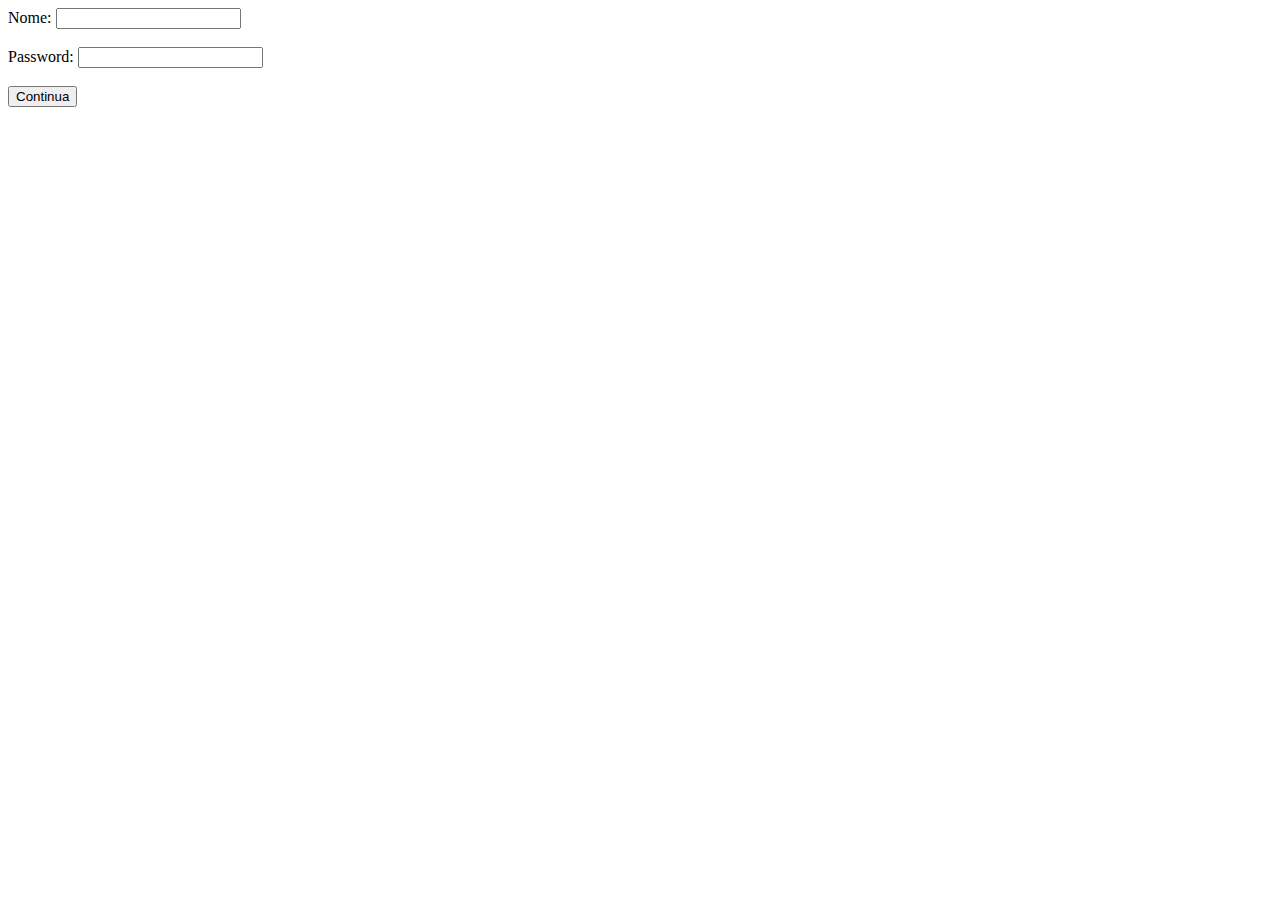
==== admin.html @ c5621383 "Initial commit" ====
<!DOCTYPE html>

<html lang="it">

<head>
    <link rel="shortcut icon" href="favicon.ico" type="image/x-icon">

    <meta charset="UTF-8">
    <title> Escape Room </title>
</head>


<body>
    <form action="admin.php" method="post">

    <label for="nome">Nome:</label>
    <input type="text" id="nome" name="nome" ><br><br>

    <label for="pass">Password:</label>
    <input type="password" id="pass" name="pass" ><br><br>

    <input type="submit" value="Continua">
    </form>
</body>

</html>
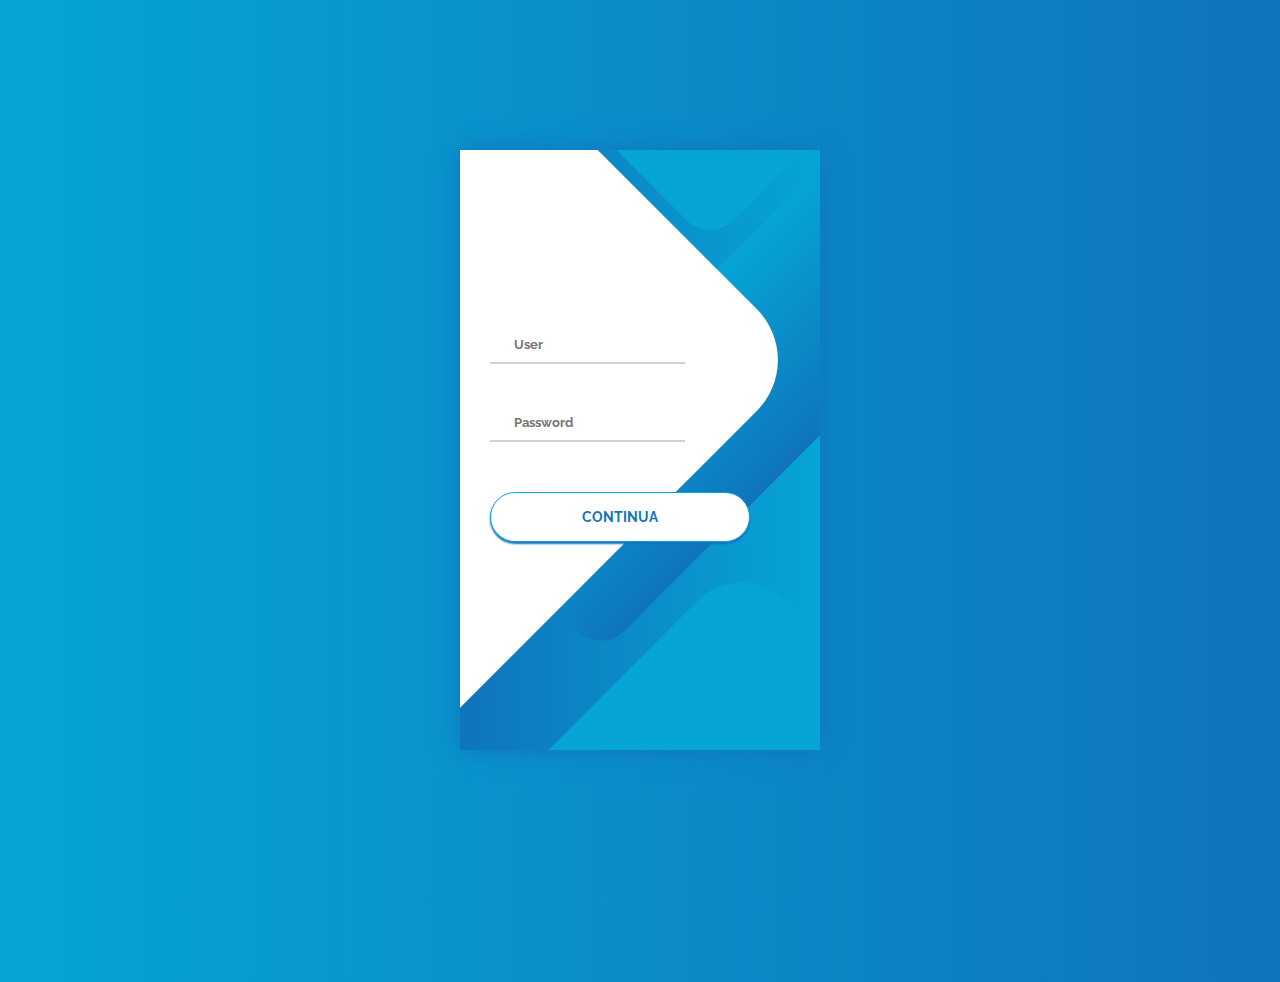
==== commit f32b90fb: "Update admin.html" ====
--- a/admin.html
+++ b/admin.html
@@ -3,7 +3,8 @@
 <html lang="it">
 
 <head>
-    <link rel="shortcut icon" href="favicon.ico" type="image/x-icon">
+    <link rel="shortcut icon" href="img/favicon.ico" type="image/x-icon">
+    <link rel="stylesheet" href="style/stylelogin.css">
 
     <meta charset="UTF-8">
     <title> Escape Room </title>
@@ -11,16 +12,31 @@
 
 
 <body>
-    <form action="admin.php" method="post">
-
-    <label for="nome">Nome:</label>
-    <input type="text" id="nome" name="nome" ><br><br>
-
-    <label for="pass">Password:</label>
-    <input type="password" id="pass" name="pass" ><br><br>
-
-    <input type="submit" value="Continua">
-    </form>
+    <div class="container">
+        <div class="screen">
+            <div class="screen__content">
+                <form class="login" action="admin.php" method="POST">
+                    <div class="login__field">
+                        <i class="login__icon fas fa-user"></i>
+                        <input type="text" class="login__input" id="nome" name="nome" placeholder="User">
+                    </div>
+                    <div class="login__field">
+                        <i class="login__icon fas fa-lock"></i>
+                        <input type="password" class="login__input" id="pass" name="pass" placeholder="Password">
+                    </div>
+                        <input type="submit"  class="button login__submit" class="button__text" value="Continua">				
+                </form>
+            </div>
+            <div class="screen__background">
+                <span class="screen__background__shape screen__background__shape4"></span>
+                <span class="screen__background__shape screen__background__shape3"></span>		
+                <span class="screen__background__shape screen__background__shape2"></span>
+                <span class="screen__background__shape screen__background__shape1"></span>
+            </div>		
+        </div>
+    </div>
+    
 </body>
 
+
 </html>--- a/style/stylelogin.css
+++ b/style/stylelogin.css
@@ -0,0 +1,178 @@
+@import url('https://fonts.googleapis.com/css?family=Raleway:400,700');
+
+* {
+	box-sizing: border-box;
+	margin: 0;
+	padding: 0;	
+	font-family: Raleway, sans-serif;
+}
+
+body {
+	background: linear-gradient(90deg, #06A5D6, #0F74BC);		
+}
+
+.container {
+	display: flex;
+	align-items: center;
+	justify-content: center;
+	min-height: 100vh;
+}
+
+.screen {		
+	background: linear-gradient(90deg, #0F74BC, #06A5D6);		
+	position: relative;	
+	height: 600px;
+	width: 360px;	
+	box-shadow: 0px 0px 24px #0F74BC;
+}
+
+.screen__content {
+	z-index: 1;
+	position: relative;	
+	height: 100%;
+}
+
+.screen__background {		
+	position: absolute;
+	top: 0;
+	left: 0;
+	right: 0;
+	bottom: 0;
+	z-index: 0;
+	-webkit-clip-path: inset(0 0 0 0);
+	clip-path: inset(0 0 0 0);	
+}
+
+.screen__background__shape {
+	transform: rotate(45deg);
+	position: absolute;
+}
+
+.screen__background__shape1 {
+	height: 520px;
+	width: 520px;
+	background: #FFF;	
+	top: -50px;
+	right: 120px;	
+	border-radius: 0 72px 0 0;
+}
+
+.screen__background__shape2 {
+	height: 220px;
+	width: 220px;
+	background: #06A5D6;	
+	top: -172px;
+	right: 0;	
+	border-radius: 32px;
+}
+
+.screen__background__shape3 {
+	height: 540px;
+	width: 190px;
+	background: linear-gradient(270deg, #0F74BC, #06A5D6);
+	top: -24px;
+	right: 0;	
+	border-radius: 32px;
+}
+
+.screen__background__shape4 {
+	height: 400px;
+	width: 200px;
+	background: #06A5D6;	
+	top: 420px;
+	right: 50px;	
+	border-radius: 60px;
+}
+
+.login {
+	width: 320px;
+	padding: 30px;
+	padding-top: 156px;
+}
+
+.login__field {
+	padding: 20px 0px;	
+	position: relative;	
+}
+
+.login__icon {
+	position: absolute;
+	top: 30px;
+	color: #06A5D6;
+}
+
+.login__input {
+	border: none;
+	border-bottom: 2px solid #D1D1D4;
+	background: none;
+	padding: 10px;
+	padding-left: 24px;
+	font-weight: 700;
+	width: 75%;
+	transition: .2s;
+}
+
+.login__input:active,
+.login__input:focus,
+.login__input:hover {
+	outline: none;
+	border-bottom-color: #06A5D6;
+}
+
+.login__submit {
+	background: #fff;
+	font-size: 14px;
+	margin-top: 30px;
+	padding: 16px 20px;
+	border-radius: 26px;
+	border: 1px solid #06A5D6;
+	text-transform: uppercase;
+	font-weight: 700;
+	display: flex;
+	align-items: center;
+	width: 100%;
+	color: #0F74BC;
+	box-shadow: 0px 2px 2px #0F74BC;
+	cursor: pointer;
+	transition: .2s;
+}
+
+.login__submit:active,
+.login__submit:focus,
+.login__submit:hover {
+	border-color: #06A5D6;
+	outline: none;
+}
+
+.button__icon {
+	font-size: 24px;
+	margin-left: auto;
+	color: #06A5D6;
+}
+
+.social-login {	
+	position: absolute;
+	height: 140px;
+	width: 160px;
+	text-align: center;
+	bottom: 0px;
+	right: 0px;
+	color: #fff;
+}
+
+.social-icons {
+	display: flex;
+	align-items: center;
+	justify-content: center;
+}
+
+.social-login__icon {
+	padding: 20px 10px;
+	color: #fff;
+	text-decoration: none;	
+	text-shadow: 0px 0px 8px #06A5D6;
+}
+
+.social-login__icon:hover {
+	transform: scale(1.5);	
+}